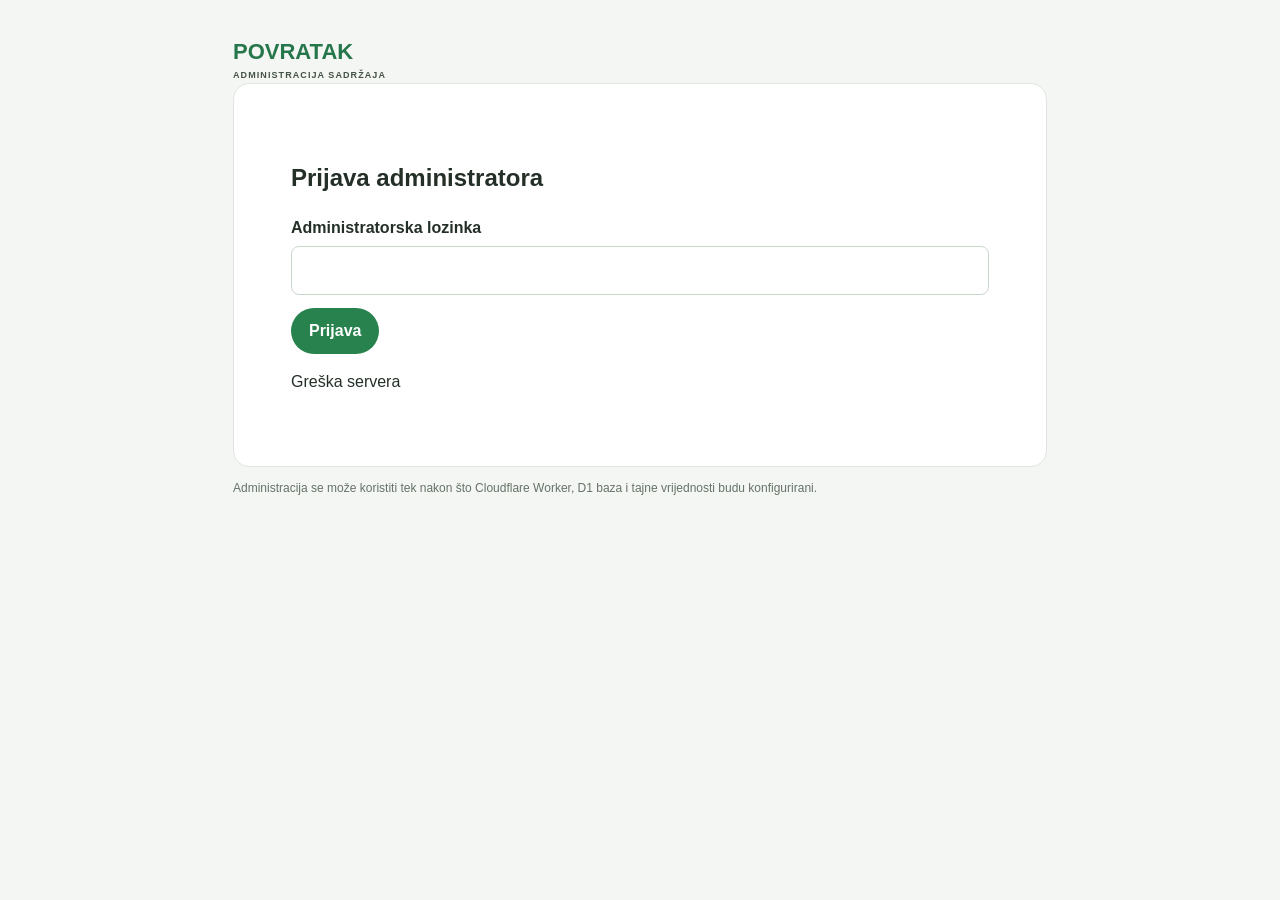
==== admin.html @ 3507c6c5 "Dodavanje javnih fajlova CMS-a" ====
<!doctype html><html lang="bs"><head><meta charset="utf-8"><meta name="viewport" content="width=device-width,initial-scale=1"><title>Administracija POVRATAK</title><link rel="stylesheet" href="/style.css"></head><body class="admin"><main><a class="brand" href="/">POVRATAK <small>ADMINISTRACIJA SADRŽAJA</small></a>
<section id="login" class="panel"><h1>Prijava administratora</h1><form id="login-form"><label>Administratorska lozinka<input id="password" type="password" autocomplete="current-password" required></label><button class="btn">Prijava</button><p id="login-msg"></p></form></section>
<section id="dashboard" class="panel" hidden><div class="between"><h1>Administracija POVRATAK</h1><button id="logout" class="btn secondary">Odjava</button></div>
<form id="item-form"><input id="id" type="hidden"><label>Vrsta<select id="kind"><option value="news">Vijest</option><option value="project">Projekat</option></select></label><label>Naslov<input id="title" required maxlength="160"></label><label>Kategorija<input id="category" maxlength="80" placeholder="SPORT, OKOLIŠ, ZAJEDNICA"></label><label>Kratki opis<textarea id="summary" maxlength="500"></textarea></label><label>Tekst<textarea id="body" rows="5" maxlength="10000"></textarea></label><label>URL fotografije (opcionalno)<input id="image" placeholder="https://..."></label><label><input id="published" type="checkbox" checked> Objavljeno</label><button class="btn">Sačuvaj</button> <button id="new" class="btn secondary" type="button">Nova objava</button><p id="form-msg"></p></form><h2>Postojeće objave</h2><div id="items"></div></section>
<p class="note">Administracija se može koristiti tek nakon što Cloudflare Worker, D1 baza i tajne vrijednosti budu konfigurirani.</p></main><script src="/app.js"></script></body></html>
---- style.css ----
*{box-sizing:border-box}body{margin:0;font:16px/1.55 Arial,sans-serif;color:#243027}header{padding:18px 7%;display:flex;justify-content:space-between;align-items:center;gap:20px;background:white;position:sticky;top:0}nav{display:flex;gap:16px;flex-wrap:wrap}nav a,footer a{color:inherit;text-decoration:none}.brand{font-size:22px;font-weight:bold;color:#26764c;text-decoration:none}.brand small{display:block;font-size:9px;letter-spacing:.12em;color:#455247}.hero{padding:75px 12%;min-height:440px;color:white;background:linear-gradient(90deg,#102d25dc,#102d2550),url('https://images.unsplash.com/photo-1470770841072-f978cf4d019e?auto=format&fit=crop&w=1800&q=80') center/cover}.hero h1{font-size:clamp(40px,6vw,64px);line-height:1.05;margin:10px 0}.hero p{max-width:580px}.btn{display:inline-block;background:#27824d;color:white;border:0;border-radius:24px;padding:11px 18px;cursor:pointer;text-decoration:none;font-weight:bold}.secondary{background:#edf2ed;color:#26362a;border:1px solid #d8e1d8}.danger{background:#a52e2e}section:not(.hero){padding:55px 7%;max-width:1400px;margin:auto}section.shade{max-width:none;background:#f4f7f3}h2{font-size:32px;margin:6px 0 14px}.eyebrow{color:#397d53;font-weight:bold;font-size:11px;letter-spacing:.15em;text-transform:uppercase}.cards{display:grid;grid-template-columns:repeat(auto-fit,minmax(220px,1fr));gap:16px;margin-top:22px}.cards article,article.entry{border:1px solid #e2e8e1;border-radius:14px;background:#fff;padding:20px}.gallery{display:grid;grid-template-columns:repeat(4,1fr);gap:12px}.gallery img{width:100%;height:150px;object-fit:cover;border-radius:12px}footer{background:#193023;color:white;padding:28px 7%;display:flex;justify-content:space-between;gap:20px}.admin{background:#f3f6f2}.admin main{max-width:850px;margin:auto;padding:35px 18px}.panel{background:white;padding:26px;border:1px solid #e0e6df;border-radius:16px;margin:24px 0}.panel label{display:block;font-weight:bold;margin:13px 0}.panel input:not([type=checkbox]),.panel textarea,.panel select{width:100%;padding:11px;margin-top:5px;border:1px solid #ccd7cc;border-radius:8px;font:inherit}.between,.entry{display:flex;justify-content:space-between;align-items:center;gap:12px;flex-wrap:wrap}.entry{margin:10px 0}.entry small{display:block;color:#647064}.note{font-size:12px;color:#677268}button{font:inherit}details summary{cursor:pointer;color:#26764c}@media(max-width:700px){header{align-items:flex-start;flex-direction:column}.gallery{grid-template-columns:repeat(2,1fr)}.hero{padding:50px 7%}}
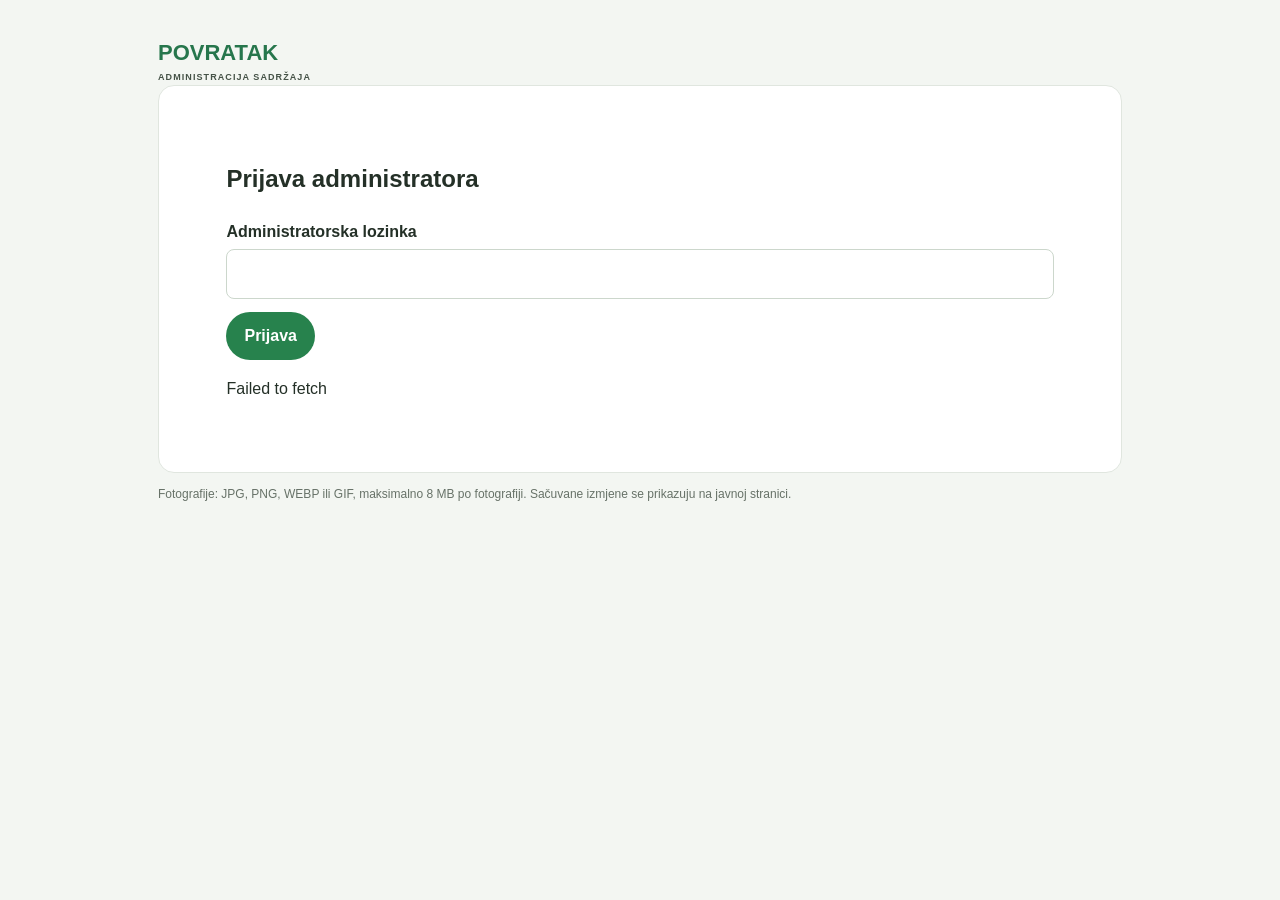
==== commit 3323670c: "Nadogradnja javne stranice POVRATAK" ====
--- a/admin.html
+++ b/admin.html
@@ -1,5 +1,6 @@
 <!doctype html><html lang="bs"><head><meta charset="utf-8"><meta name="viewport" content="width=device-width,initial-scale=1"><title>Administracija POVRATAK</title><link rel="stylesheet" href="/style.css"></head><body class="admin"><main><a class="brand" href="/">POVRATAK <small>ADMINISTRACIJA SADRŽAJA</small></a>
-<section id="login" class="panel"><h1>Prijava administratora</h1><form id="login-form"><label>Administratorska lozinka<input id="password" type="password" autocomplete="current-password" required></label><button class="btn">Prijava</button><p id="login-msg"></p></form></section>
-<section id="dashboard" class="panel" hidden><div class="between"><h1>Administracija POVRATAK</h1><button id="logout" class="btn secondary">Odjava</button></div>
-<form id="item-form"><input id="id" type="hidden"><label>Vrsta<select id="kind"><option value="news">Vijest</option><option value="project">Projekat</option></select></label><label>Naslov<input id="title" required maxlength="160"></label><label>Kategorija<input id="category" maxlength="80" placeholder="SPORT, OKOLIŠ, ZAJEDNICA"></label><label>Kratki opis<textarea id="summary" maxlength="500"></textarea></label><label>Tekst<textarea id="body" rows="5" maxlength="10000"></textarea></label><label>URL fotografije (opcionalno)<input id="image" placeholder="https://..."></label><label><input id="published" type="checkbox" checked> Objavljeno</label><button class="btn">Sačuvaj</button> <button id="new" class="btn secondary" type="button">Nova objava</button><p id="form-msg"></p></form><h2>Postojeće objave</h2><div id="items"></div></section>
-<p class="note">Administracija se može koristiti tek nakon što Cloudflare Worker, D1 baza i tajne vrijednosti budu konfigurirani.</p></main><script src="/app.js"></script></body></html>
+<section id="login" class="panel"><h1>Prijava administratora</h1><form id="login-form"><label>Administratorska lozinka<input id="password" type="password" autocomplete="current-password" required></label><button class="btn">Prijava</button><p id="login-msg" role="status"></p></form></section>
+<div id="dashboard" hidden><section class="panel"><div class="between"><h1>Administracija POVRATAK</h1><button id="logout" class="btn secondary">Odjava</button></div><div class="tabs"><button class="tab active" data-tab="content-panel">Vijesti i projekti</button><button class="tab" data-tab="site-panel">Uredi web-stranicu</button><button class="tab" data-tab="gallery-panel">Foto-galerija</button></div>
+<div id="content-panel" class="tab-panel"><form id="item-form"><h2>Nova objava / uređivanje</h2><input id="id" type="hidden"><label>Vrsta<select id="kind"><option value="news">Vijest</option><option value="project">Projekat / aktivnost</option></select></label><label>Naslov<input id="title" required maxlength="160"></label><label>Kategorija<input id="category" maxlength="80" placeholder="SPORT, ZAJEDNICA"></label><label>Kratki opis<textarea id="summary" maxlength="500"></textarea></label><label>Tekst objave</label><div class="editor-tools"><button type="button" data-cmd="bold"><b>B</b></button><button type="button" data-cmd="italic"><i>I</i></button><button type="button" data-cmd="insertUnorderedList">Lista</button><button type="button" data-cmd="createLink">Link</button><label class="upload-inline">Ubaci fotografiju u tekst<input id="body-image" type="file" accept="image/jpeg,image/png,image/webp,image/gif"></label></div><div id="body-editor" class="rich-editor" contenteditable="true" data-placeholder="Unesi tekst objave. Fotografiju možeš ubaciti na željeno mjesto."></div><label>Naslovna fotografija objave <input id="item-image" type="file" accept="image/jpeg,image/png,image/webp,image/gif"></label><div id="item-image-preview" class="preview"></div><label><input id="published" type="checkbox" checked> Objavljeno</label><button class="btn">Sačuvaj</button> <button id="new" class="btn secondary" type="button">Nova objava</button><p id="form-msg" role="status"></p></form><h2>Postojeće objave</h2><div id="items"></div></div>
+<div id="site-panel" class="tab-panel" hidden><h2>Uređivanje početne stranice</h2><p>Ovdje mijenjaš tekstove koji se prikazuju na javnoj stranici.</p><form id="settings-form"><div class="settings-grid"><label>Naziv udruženja<input data-setting="site_name"></label><label>Podnaslov uz naziv<input data-setting="site_tagline"></label><label>Mali naslov na naslovnoj<input data-setting="hero_kicker"></label><label>Glavni naslov naslovne<input data-setting="hero_title"></label><label class="wide">Opis naslovne<textarea data-setting="hero_subtitle" rows="3"></textarea></label><label>Tekst dugmeta<input data-setting="hero_button"></label><label>Naslovna fotografija<input id="hero-image-file" type="file" accept="image/jpeg,image/png,image/webp,image/gif"></label><div id="hero-preview" class="preview wide"></div><label>Naslov sekcije O nama<input data-setting="about_title"></label><label>Mali naslov O nama<input data-setting="about_kicker"></label><label class="wide">Tekst O nama<textarea data-setting="about_text" rows="4"></textarea></label><label>Naslov misije<input data-setting="mission_title"></label><label class="wide">Tekst misije<textarea data-setting="mission_text" rows="3"></textarea></label><label>Naslov aktivnosti<input data-setting="activities_title"></label><label class="wide">Tekst aktivnosti<textarea data-setting="activities_text" rows="3"></textarea></label><label>Naslov projekata<input data-setting="projects_title"></label><label>Mali naslov projekata<input data-setting="projects_kicker"></label><label>Naslov galerije<input data-setting="gallery_title"></label><label>Mali naslov galerije<input data-setting="gallery_kicker"></label><label class="wide">Opis galerije<textarea data-setting="gallery_text" rows="2"></textarea></label><label>Naslov vijesti<input data-setting="news_title"></label><label>Mali naslov vijesti<input data-setting="news_kicker"></label><label>Naslov kontakta<input data-setting="contact_title"></label><label>Mali naslov kontakta<input data-setting="contact_kicker"></label><label class="wide">Kontakt tekst<textarea data-setting="contact_text" rows="2"></textarea></label><label>Kontakt e-mail<input data-setting="contact_email" type="email"></label><label>Telefon<input data-setting="contact_phone"></label><label>Adresa<input data-setting="contact_address"></label><label class="wide">Tekst u podnožju stranice<input data-setting="footer_text"></label></div><button class="btn">Sačuvaj promjene</button><p id="settings-msg" role="status"></p></form></div>
+<div id="gallery-panel" class="tab-panel" hidden><h2>Foto-galerija</h2><p>Dodaj fotografije s računara ili telefona. Fotografije se čuvaju u R2 prostoru.</p><label>Izaberi fotografije<input id="gallery-files" type="file" accept="image/jpeg,image/png,image/webp,image/gif" multiple></label><button id="upload-gallery" class="btn" type="button">Dodaj fotografije</button><p id="gallery-msg" role="status"></p><div id="gallery-admin" class="admin-gallery"></div></div></section></div><p class="note">Fotografije: JPG, PNG, WEBP ili GIF, maksimalno 8 MB po fotografiji. Sačuvane izmjene se prikazuju na javnoj stranici.</p></main><script src="/app.js"></script></body></html>
--- a/style.css
+++ b/style.css
@@ -1 +1 @@
-*{box-sizing:border-box}body{margin:0;font:16px/1.55 Arial,sans-serif;color:#243027}header{padding:18px 7%;display:flex;justify-content:space-between;align-items:center;gap:20px;background:white;position:sticky;top:0}nav{display:flex;gap:16px;flex-wrap:wrap}nav a,footer a{color:inherit;text-decoration:none}.brand{font-size:22px;font-weight:bold;color:#26764c;text-decoration:none}.brand small{display:block;font-size:9px;letter-spacing:.12em;color:#455247}.hero{padding:75px 12%;min-height:440px;color:white;background:linear-gradient(90deg,#102d25dc,#102d2550),url('https://images.unsplash.com/photo-1470770841072-f978cf4d019e?auto=format&fit=crop&w=1800&q=80') center/cover}.hero h1{font-size:clamp(40px,6vw,64px);line-height:1.05;margin:10px 0}.hero p{max-width:580px}.btn{display:inline-block;background:#27824d;color:white;border:0;border-radius:24px;padding:11px 18px;cursor:pointer;text-decoration:none;font-weight:bold}.secondary{background:#edf2ed;color:#26362a;border:1px solid #d8e1d8}.danger{background:#a52e2e}section:not(.hero){padding:55px 7%;max-width:1400px;margin:auto}section.shade{max-width:none;background:#f4f7f3}h2{font-size:32px;margin:6px 0 14px}.eyebrow{color:#397d53;font-weight:bold;font-size:11px;letter-spacing:.15em;text-transform:uppercase}.cards{display:grid;grid-template-columns:repeat(auto-fit,minmax(220px,1fr));gap:16px;margin-top:22px}.cards article,article.entry{border:1px solid #e2e8e1;border-radius:14px;background:#fff;padding:20px}.gallery{display:grid;grid-template-columns:repeat(4,1fr);gap:12px}.gallery img{width:100%;height:150px;object-fit:cover;border-radius:12px}footer{background:#193023;color:white;padding:28px 7%;display:flex;justify-content:space-between;gap:20px}.admin{background:#f3f6f2}.admin main{max-width:850px;margin:auto;padding:35px 18px}.panel{background:white;padding:26px;border:1px solid #e0e6df;border-radius:16px;margin:24px 0}.panel label{display:block;font-weight:bold;margin:13px 0}.panel input:not([type=checkbox]),.panel textarea,.panel select{width:100%;padding:11px;margin-top:5px;border:1px solid #ccd7cc;border-radius:8px;font:inherit}.between,.entry{display:flex;justify-content:space-between;align-items:center;gap:12px;flex-wrap:wrap}.entry{margin:10px 0}.entry small{display:block;color:#647064}.note{font-size:12px;color:#677268}button{font:inherit}details summary{cursor:pointer;color:#26764c}@media(max-width:700px){header{align-items:flex-start;flex-direction:column}.gallery{grid-template-columns:repeat(2,1fr)}.hero{padding:50px 7%}}
+*{box-sizing:border-box}body{margin:0;font:16px/1.6 Arial,sans-serif;color:#243027}header{padding:18px 7%;display:flex;justify-content:space-between;align-items:center;gap:20px;background:white;position:sticky;top:0;z-index:5}nav{display:flex;gap:16px;flex-wrap:wrap}nav a,footer a{color:inherit;text-decoration:none}.brand{font-size:22px;font-weight:bold;color:#26764c;text-decoration:none}.brand small{display:block;font-size:9px;letter-spacing:.12em;color:#455247}.hero{padding:75px 12%;min-height:440px;color:white;background:linear-gradient(90deg,#102d25dc,#102d2550),linear-gradient(120deg,#285b42,#102d25);background-position:center;background-size:cover}.hero h1{font-size:clamp(40px,6vw,64px);line-height:1.05;margin:10px 0;max-width:850px}.hero p{max-width:650px}.btn{display:inline-block;background:#27824d;color:white;border:0;border-radius:24px;padding:11px 18px;cursor:pointer;text-decoration:none;font-weight:bold}.secondary{background:#edf2ed;color:#26362a;border:1px solid #d8e1d8}.danger{background:#a52e2e;color:#fff}section:not(.hero){padding:55px 7%;max-width:1400px;margin:auto}section.shade{max-width:none;background:#f4f7f3}h2{font-size:32px;margin:6px 0 14px}.eyebrow{color:#397d53;font-weight:bold;font-size:11px;letter-spacing:.15em;text-transform:uppercase}.cards{display:grid;grid-template-columns:repeat(auto-fit,minmax(220px,1fr));gap:16px;margin-top:22px}.cards article,article.entry{border:1px solid #e2e8e1;border-radius:14px;background:#fff;padding:20px}.card-image{width:100%;height:190px;object-fit:cover;border-radius:9px;margin-bottom:12px}.gallery{display:grid;grid-template-columns:repeat(4,1fr);gap:12px}.gallery img{width:100%;height:190px;object-fit:cover;border-radius:12px}footer{background:#193023;color:white;padding:28px 7%;display:flex;justify-content:space-between;gap:20px}.admin{background:#f3f6f2}.admin main{max-width:1000px;margin:auto;padding:35px 18px}.panel{background:white;padding:26px;border:1px solid #e0e6df;border-radius:16px;margin:24px 0}.panel label{display:block;font-weight:bold;margin:13px 0}.panel input:not([type=checkbox]),.panel textarea,.panel select{width:100%;padding:11px;margin-top:5px;border:1px solid #ccd7cc;border-radius:8px;font:inherit}.between,.entry{display:flex;justify-content:space-between;align-items:center;gap:12px;flex-wrap:wrap}.entry{margin:10px 0}.entry small{display:block;color:#647064}.note{font-size:12px;color:#677268}.tabs{display:flex;gap:8px;flex-wrap:wrap;border-bottom:1px solid #e0e6df;margin:18px 0}.tab{border:0;background:#edf2ed;padding:10px 14px;border-radius:9px 9px 0 0;cursor:pointer}.tab.active{background:#26764c;color:white}.editor-tools{display:flex;gap:8px;align-items:center;flex-wrap:wrap;margin:8px 0}.editor-tools button,.upload-inline{border:1px solid #ccd7cc;border-radius:8px;padding:8px 12px;background:#f5f7f5;cursor:pointer}.upload-inline input{display:none}.rich-editor{min-height:220px;border:1px solid #ccd7cc;border-radius:9px;padding:14px;background:white}.rich-editor:empty:before{content:attr(data-placeholder);color:#879187}.rich-editor img{max-width:100%;height:auto;border-radius:8px}.preview img{max-width:280px;max-height:160px;object-fit:cover;border-radius:9px}.settings-grid{display:grid;grid-template-columns:1fr 1fr;gap:0 16px}.settings-grid .wide{grid-column:1/-1}.admin-gallery{display:grid;grid-template-columns:repeat(auto-fill,minmax(150px,1fr));gap:12px;margin-top:18px}.gallery-item{border:1px solid #e0e6df;padding:8px;border-radius:10px}.gallery-item img{width:100%;height:120px;object-fit:cover;border-radius:7px}.gallery-item button{margin-top:8px;width:100%}.article-body img{max-width:100%;height:auto;border-radius:10px;margin:12px 0}.article-body p{margin:10px 0}details summary{cursor:pointer;color:#26764c}button{font:inherit}@media(max-width:700px){header{align-items:flex-start;flex-direction:column}nav{gap:10px}.gallery{grid-template-columns:repeat(2,1fr)}.hero{padding:50px 7%}.settings-grid{grid-template-columns:1fr}.settings-grid .wide{grid-column:auto}}
